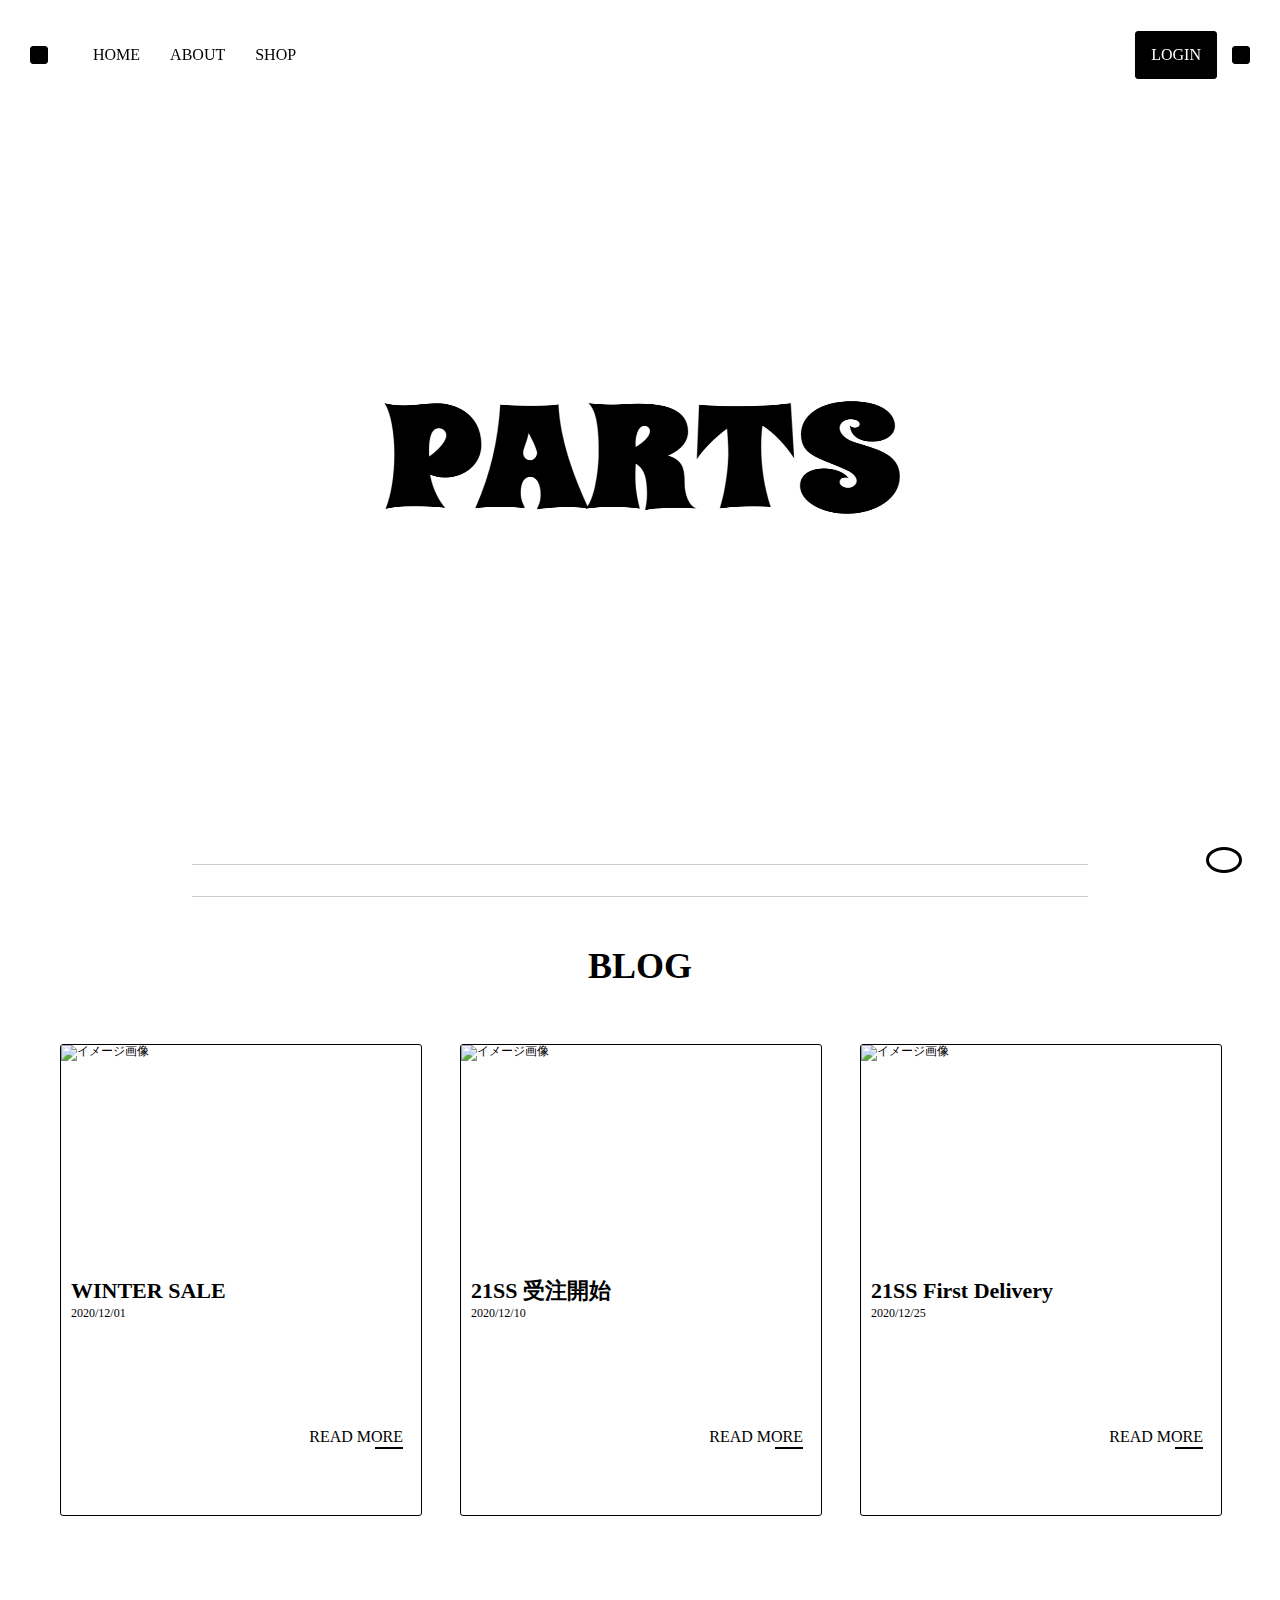
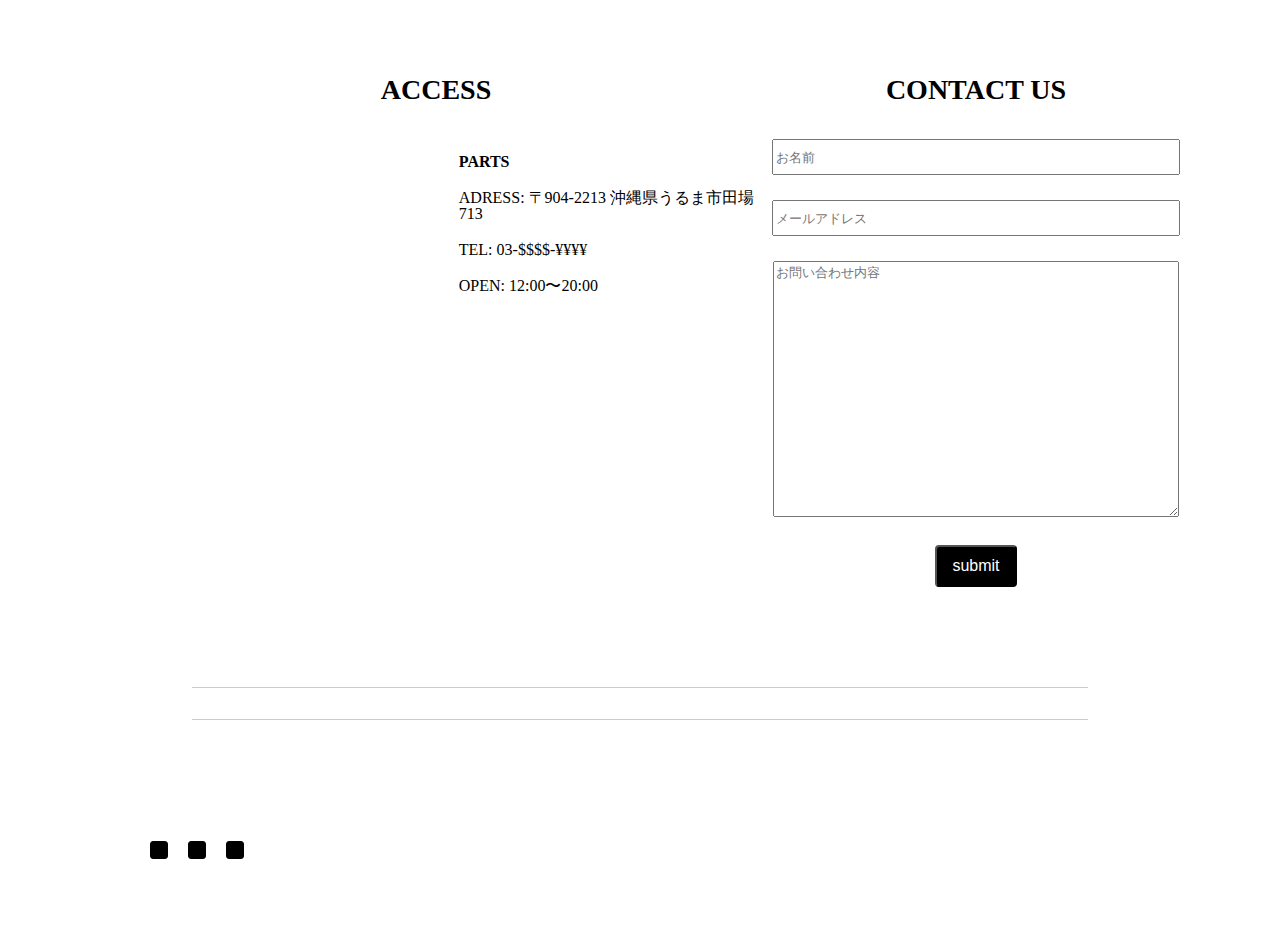
==== index.html @ 4262a375 "shopフォルダの追加" ====
<!DOCTYPE html>
<html lang="ja">
<head>
    <meta charset="UTF-8">
    <meta name="viewport" content="width=device-width, initial-scale=1.0">
    <title>Document</title>
    <link rel="stylesheet" href="css/reset.css">
    <link rel="stylesheet" href="css/style.css">
    <link rel="stylesheet" href="https://use.fontawesome.com/releases/v5.15.1/css/all.css" integrity="sha384-vp86vTRFVJgpjF9jiIGPEEqYqlDwgyBgEF109VFjmqGmIY/Y4HV4d3Gp2irVfcrp" crossorigin="anonymous">
</head>
<body>
    <div class="wrapper">

        <!-- header -->
        <header>
            <!-- header left -->
            <div class="header-left">
                <a class="btn search-btn"><i class="fas fa-search fa-2x"></i></a>
                <nav>
                    <ul class="nav-item">
                        <li>HOME</li>
                        <li>ABOUT</li>
                        <li>SHOP</li>
                    </ul>
                </nav>
            </div>
            <!-- header right -->
            <div class="header-right">
                <a class="btn login-btn">LOGIN</a>
                <a class="btn shopping-btn"><i class="fas fa-shopping-cart fa-2x"></i></a>
            </div>
            <!-- hamburger -->
            <p id="hamburger-btn" class="js-hamburger hamburger">
                <span></span>
            </p>
            <!-- drawer -->
            <div id="drawer-bg">
                <ul>
                    <li>LOGIN</li>
                    <li>HOME</li>
                    <li>ABOUT</li>
                    <li>SHOP</li>
                </ul>
            </div>
        </header>
        <!-- /header -->


        <!-- main-logo -->
        <main>
            <div class="main-logo">
                <p class="main-img"><img src="img/phonto.JPG" alt="PARTS"></p>
            </div>
        </main>
        <!-- /main-logo -->


        <!-- blog -->
        <hr>
        <hr>
        <article>
            <h1 class="title">BLOG</h1>
            <div class="column">
                <section class="blog-content shadow">
                    <p><img src="https://placehold.jp/360x220.png" alt="イメージ画像"></p>
                    <h2 class="blog-title">WINTER SALE</h2>
                    <p>2020/12/01</p>
                    <br>
                    <a href="#" class="read-more">READ MORE<br><span></span></a>
                </section>
                <section class="blog-content shadow">
                    <p><img src="https://placehold.jp/360x220.png" alt="イメージ画像"></p>
                    <h2 class="blog-title">21SS 受注開始</h2>
                    <p>2020/12/10</p>
                    <br>
                    <a href="#" class="read-more">READ MORE<br><span></span></a>
                </section>
                <section class="blog-content shadow">
                    <p><img src="https://placehold.jp/360x220.png" alt="イメージ画像"></p>
                    <h2 class="blog-title">21SS First Delivery</h2>
                    <p>2020/12/25</p>
                    <br>
                    <a href="#" class="read-more">READ MORE<br><span></span></a>
                </section>
            </div>
        </article>
        <!-- /blog -->

        
        <!-- access & contact -->
        <aside>
            <!-- access -->
            <div class="access">
                <h3 class="title">ACCESS</h3>
                <div class="access-content">
                    <iframe src="https://www.google.com/maps/embed?pb=!1m18!1m12!1m3!1d3574.7693866621885!2d127.86210396542214!3d26.36631998336595!2m3!1f0!2f0!3f0!3m2!1i1024!2i768!4f13.1!3m3!1m2!1s0x34e50ee4d616b7fb%3A0x55aae116837e9bf6!2z44GG44KL44G-5biC56uL55Sw5aC05bCP5a2m5qCh!5e0!3m2!1sja!2sjp!4v1608092691627!5m2!1sja!2sjp" width="350" height="400" frameborder="0" style="border:0;" allowfullscreen="" aria-hidden="false" tabindex="0"></iframe>
                    <ul>
                        <li><strong>PARTS</strong></li>
                        <li>ADRESS: 〒904-2213 沖縄県うるま市田場713</li>
                        <li>TEL: 03-$$$$-¥¥¥¥</li>
                        <li>OPEN: 12:00〜20:00</li>
                    </ul>
                </div>
            </div>
            <!-- contact -->
            <div class="contact">
                <h3 class="title">CONTACT US</h3>
                <form>
                    <fieldset>
                        <input class="name" type="text" placeholder="お名前">
                    </fieldset>
                    <fieldset>
                        <input class="email" type="text" placeholder="メールアドレス">
                    </fieldset>
                    <fieldset>
                        <textarea class="inquiry" placeholder="お問い合わせ内容"></textarea>
                    </fieldset>	
                    <button>submit</button>
                </form>
            </div>
        </aside>
        <!-- /access & contact -->


        <!-- footer -->
        <hr>
        <hr>
        <footer>
            <!-- footer-left -->
            <div class="footer-left">
                <ul>
                    <li><a class="btn"><i class="fas fa-envelope fa-2x"></i></a></li>
                    <li><a class="btn"><i class="fas fa-info-circle fa-2x"></i></i></a></li>
                    <li><a class="btn"><i class="fas fa-code-branch fa-2x"></i></a></li>
                </ul>
            </div>
            <!-- footer-right -->
            <div class="footer-right">
                <ul>
                    <li><i class="fab fa-instagram-square fa-2x"></i></li>
                    <li><i class="fab fa-facebook-square fa-2x"></i></li>
                </ul>
            </div>
            <a id="return-top"><i class="fas fa-arrow-up fa-3x"></i></a>
        </footer>
        <!-- /footer -->

    </div>
    <!-- js -->
    <script defer src="https://ajax.googleapis.com/ajax/libs/jquery/3.3.1/jquery.min.js"></script>
    <script defer src="js/main.js"></script>
</body>
</html>
---- css/style.css ----
/* header */
header {
    height: 100px;
    width: 100%;
    display: flex;
    justify-content: space-between;
    padding: 5px 0;
    background-color: rgba(255, 255, 255, .8);
    align-items: center;
    position: fixed;
    margin-top: -300px;
    z-index: 1;
}
/* header-left */
.header-left {
    display: flex;
    justify-content: center;
    margin-left: 30px;
}

.header-left nav {
    margin: auto 0;
}

.header-left .nav-item {
    display: flex;
}

.nav-item li {
    margin-left: 30px;
}

.nav-item li:first-child {
    margin-left: 45px;
}

/* header-right */
.header-right {
    display: flex;
    justify-content: center;
    align-items: center;
}

.header-right a {
    margin-right: 30px;
}

.header-right a:first-child {
    margin-right: 15px;
}

.btn {
    color: #fff;
    background-color: #000;
    border: solid 1px #000;
    padding: 8px 8px;
    display: inline-block;
    border-radius: 3px;
    text-decoration: none;
}

.btn:hover {
  color: #000;
  background-color: #fff;
  cursor: pointer;
  transition: all 0.7s ease;
}

.login-btn {
    padding: 15px 15px;
}

/* hamburger */
.hamburger {
    width: 36px;
    height: 30px;
    margin: 40px 50px 10px auto;
    display: none;
  }
  
  .hamburger span:after,
  .hamburger span:before {
    content: "";
    position: absolute;
    left: 0;
    top: -13px;
  }
  
  .hamburger span:after {
    top: 13px;
  }
  
  .hamburger span {
    position: relative;
    display: block;
  }
  
  .hamburger span,
  .hamburger span:after,
  .hamburger span:before {
    width: 100%;
    height: 6px;
    background-color: #000;
    transition: all 0.5s; 
    backface-visibility: hidden;
    border-radius: 2px;
  }
  
  .hamburger.on span {
    background-color: transparent;
  }
  
  .hamburger.on span:before {
    transform: rotate(45deg) translate(10px, 10px);
  }
  
  .hamburger.on span:after {
    transform: rotate(-45deg) translate(8px, -9px);
  }
/* drawer */
  #drawer-bg {
    display: none;
    position: fixed;
    z-index: 1;
    top: 70px;
    right: 0;
    bottom: 0;
    left: 0;
    background-color: rgba(255, 255, 255, .9);
    color: #000;
  }
  
  #drawer-bg ul {
    text-align: center;
  }
  
  #drawer-bg li {
    font-size: 22px;
    margin-bottom: 35px;
  }
  
  #drawer-bg li:last-child {
    margin-bottom: 0;
  }
  #drawer-bg li:first-child {
    margin-top: 35px;
  }
/* /header */

/* main-logo */
main {
  margin: 300px auto 250px;
}

.main-img {
  display: flex;
  justify-content: space-around;
  transition: all 7s ease;
}

.main-img img {
  height: 314px;
  width: 717px;
}

.main-img .hide {
  opacity: 0;
}
/* /main-logo */

/* blog */
hr {
  width: 70%;
  margin: 30px auto;
}

.title {
  text-align: center;
  font-size: 36px;
  margin-top: 50px;
  margin-bottom: 20px;
}

.column {
  display: grid;
  grid-template-columns: 360px 360px 360px;
  justify-content: space-around;
  padding: 40px;
}

.blog-content {
  width: 360px;
  height: 470px;
  margin-bottom: 20px;
  position: relative;
  border: solid 1px ;
  border-radius: 3px;
}

.blog-title {
  font-size: 22px;
  padding-left: 10px;
}

.blog-content img {
  width: 360px;
  height: 220px;
}

.blog-content p {
  margin-bottom: 15px;
  font-size: 12px;
}

.blog-content p:nth-of-type(2) {
  margin-top: 5px;
  padding-left: 10px;
}

.read-more {
  position: absolute;
  right: 5%;
  bottom: 15%;
  text-decoration: none;
  color: #000;
}

.read-more span {
  background-color: #000;
  height: 2px;
  display: block;
  position: absolute;
  width: 30%;
  bottom: -30%;
  right: 0;
}

/* shadow */
.shadow {
  display: inline-block;
  transition: all .6s ease-in-out;
}

.shadow img {
  display: block;
  margin-right: -15px;
}

.shadow:hover {
  box-shadow: 1px 1px 12px rgba(0, 0, 0, .45);
}
/* /shadow */
/* /blog */

/* access & contact */
aside {
  display: flex;
  justify-content: space-around;
  margin: 50px 100px 100px;
}

aside .title {
  font-size: 28px;
}
/* access */
.access {
  align-items: center;
}

.access-content {
  display: flex;
  margin-top: 30px;
}

.access-content li {
  margin-top: 20px;
  padding-left: 15px;
}

iframe {
  z-index: 0;
  -webkit-filter: grayscale(100%);
  -moz-filter: grayscale(100%);
  -ms-filter: grayscale(100%);
  -o-filter: grayscale(100%);
  filter: grayscale(100%);
  -webkit-transition: all 0.7s ease;
  -moz-transition: all 0.7s ease;
  -o-transition: all 0.7s ease;
  transition: all  0.7s ease;
}

iframe:hover {
  -webkit-filter: grayscale(0%);
  -moz-filter: grayscale(0%);
  -ms-filter: grayscale(0%);
  -o-filter: grayscale(0%);
  filter: grayscale(0%);
}
/* /access */

/* contact */
.contact {
  text-align: center;
}

.contact fieldset {
  margin-bottom: 25px;
}

.contact fieldset:first-child {
  margin-top: 35px;
}

fieldset .name,
fieldset .email {
  width: 400px;
  height: 30px;
}

fieldset .inquiry {
  width: 400px;
  height: 250px;
}

.contact button {
  color: #fff;
  background-color: #000;
  font-size: 16px;
  border-radius: 4px;
  padding: 10px 15px;
}

.contact button:hover {
  color: #000;
  background-color: #fff;
  cursor: pointer;
  transition: all 0.7s ease;
}
/* /contact */
/* /access & contact */

/* footer */
footer {
    height: 200px;
    display: flex;
    justify-content: space-between;
    align-items: center;
}

footer ul {
    display: flex;
}

/* footer-left */
.footer-left {
    margin-left: 150px;
}

.footer-left li {
    margin-left: 20px;
}

.footer-left li:first-child {
    margin-left: 0;
}

/* footer-right */
.footer-right {
    margin-right: 150px;
}
.footer-right li {
    margin-right: 40px;
    color: #778899;
}

/* return top */
#return-top {
  position: fixed;
  bottom: 3%;
  right: 3%;
  padding: 10px 15px;
  border: solid 3px #000;
  border-radius: 50%;
}

#return-top:hover {
  color: #fff;
  background-color: #000;
  cursor: pointer;
  transition: all 0.7s ease;
}
/* /return top */
/* /footer */


/* responsive */
@media screen and (max-width: 767px) {
  body {
    min-width: 375px;
    max-width: 767px;
  }

  /* header */
  header {
    height: 80px;
    width: 100%;
  }

  .btn {
    font-size: 12px;
  }

  .header-left {
    margin-left: 50px;
  }

  .header-left nav {
    display: none;
  }

  .header-right {
    margin-left: 30px;
  }

  .header-right .login-btn {
    display: none;
  }

  /* hamburger */
  .hamburger {
    display: block;
  }

  /* drawer */

  /* main-logo */
  .main-img img {
    width: 350px;
    height: 150px;
    z-index: 0;
  }

  /* blog */
  .title {
    margin-bottom: 0;
    font-size: 26px;
  }

  .column {
    display: flex;
    flex-direction: column;
    align-items: center;
    padding: 20px;
  }

  .blog-content {
    font-size: 22px;
    width: 300px;
    height: 400px;
    font-size: 18px;
  }

  .blog-content img {
    height: 200px;
    width: 300px;
  }

  .blog-title {
    font-size: 18px;
  }

  .read-more {
    bottom: 7%;
  }

  /* access & contact */
  aside {
    display: flex;
    flex-direction: column;
    justify-content: start;
    margin: 50px 0 100px;
  }

  aside .title {
    font-size: 24px;
  }

  /* access */
  .access-content {
    flex-direction: column;
    align-items: center;
  }

  .access-content li {
    font-size: 12px;
    margin-top: 10px;
    padding-left: 0;
  }

  .access-content iframe {
    height: 300px;
    width: 250px;
  }

  /* contact */
  .contact {
    margin-top: 30px;
  }

  .contact fieldset:first-child {
    margin-top: 15px;
  }

  fieldset .name,
  fieldset .email {
    width: 300px;
  }

  fieldset .inquiry {
    width: 300px;
    height: 200px;
  }

  .contact button {
    font-size: 12px;
    padding: 5px 10px;
  }

  /* footer */
  footer {
    justify-content: space-around;
    flex-direction: column-reverse;
    height: 150px;
  }

  .footer-right {
    margin-right: 0;
  }

  .footer-right li:last-child {
    margin-right: 0;
  }

  .footer-left {
    margin-left: 0;
  }

  #return-top {
    padding: 3px 6px;
    font-size: 10px;
  }

}
/* /responsive */
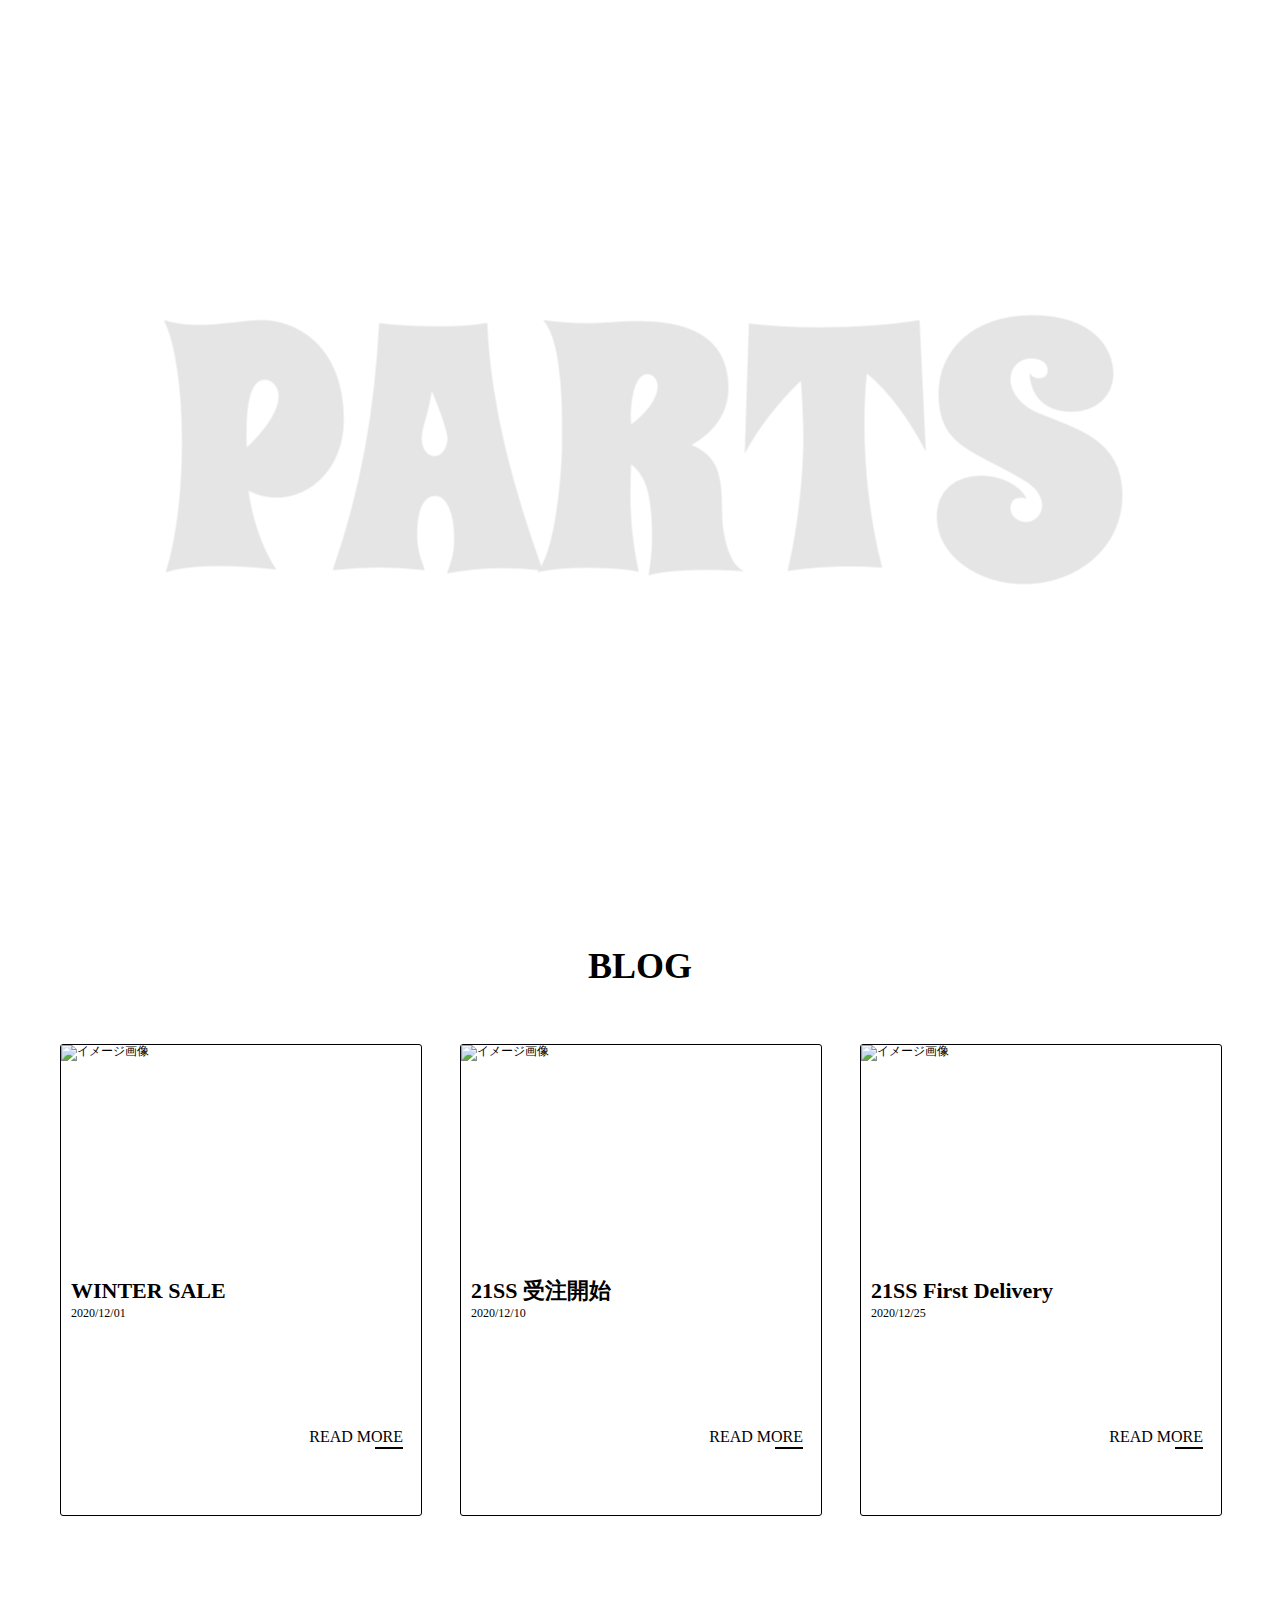
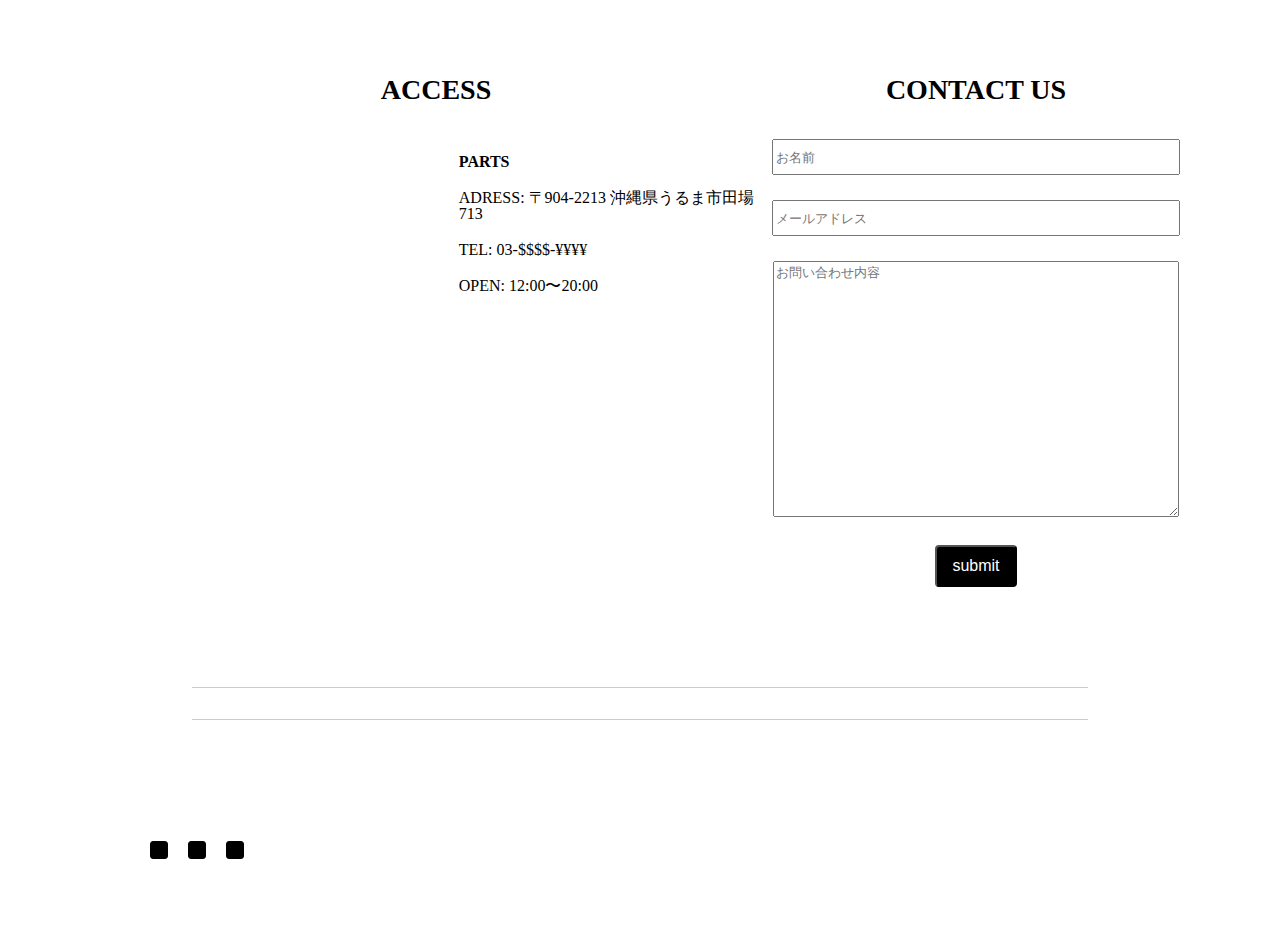
==== commit 236d362e: "画像の削除と追加" ====
--- a/index.html
+++ b/index.html
@@ -3,7 +3,7 @@
 <head>
     <meta charset="UTF-8">
     <meta name="viewport" content="width=device-width, initial-scale=1.0">
-    <title>Document</title>
+    <title>PARTS</title>
     <link rel="stylesheet" href="css/reset.css">
     <link rel="stylesheet" href="css/style.css">
     <link rel="stylesheet" href="https://use.fontawesome.com/releases/v5.15.1/css/all.css" integrity="sha384-vp86vTRFVJgpjF9jiIGPEEqYqlDwgyBgEF109VFjmqGmIY/Y4HV4d3Gp2irVfcrp" crossorigin="anonymous">
@@ -18,9 +18,9 @@
                 <a class="btn search-btn"><i class="fas fa-search fa-2x"></i></a>
                 <nav>
                     <ul class="nav-item">
-                        <li>HOME</li>
-                        <li>ABOUT</li>
-                        <li>SHOP</li>
+                        <li><a href="index.html">HOME</a></li>
+                        <li><a>ABOUT</a></li>
+                        <li><a href="shop/shop.html">SHOP</a></li>
                     </ul>
                 </nav>
             </div>
@@ -37,9 +37,9 @@
             <div id="drawer-bg">
                 <ul>
                     <li>LOGIN</li>
-                    <li>HOME</li>
-                    <li>ABOUT</li>
-                    <li>SHOP</li>
+                    <li><a href="index.html">HOME</a></li>
+                    <li><a>ABOUT</a></li>
+                    <li><a href="shop/shop.html">SHOP</a></li>
                 </ul>
             </div>
         </header>
@@ -145,6 +145,12 @@
         </footer>
         <!-- /footer -->
 
+        <!-- logo-fade -->
+        <div class="logo-fade">
+            <p><img src="img/phonto.JPG" alt="PARTS"></p>
+        </div>
+        <!-- /logo-fade -->
+
     </div>
     <!-- js -->
     <script defer src="https://ajax.googleapis.com/ajax/libs/jquery/3.3.1/jquery.min.js"></script>
--- a/css/style.css
+++ b/css/style.css
@@ -68,6 +68,12 @@
 
 .login-btn {
     padding: 15px 15px;
+}
+
+.nav-item a,
+#drawer-bg a {
+  color: #000;
+  text-decoration: none;
 }
 
 /* hamburger */
@@ -391,6 +397,26 @@
   transition: all 0.7s ease;
 }
 /* /return top */
+
+/* logo-fade */
+.logo-fade{
+	background: #FFF;
+	position: fixed;
+	top: 0;
+	left: 0;
+	height: 100%;
+	width: 100%;
+	z-index: 999;
+}
+.logo-fade p {
+	position: fixed;
+	left: 50%;
+	top: 50%;
+	transform: translate(-50%, -50%);
+	display: none;
+	z-index: 9999;
+}
+/* /logo-fade */
 /* /footer */
 
 
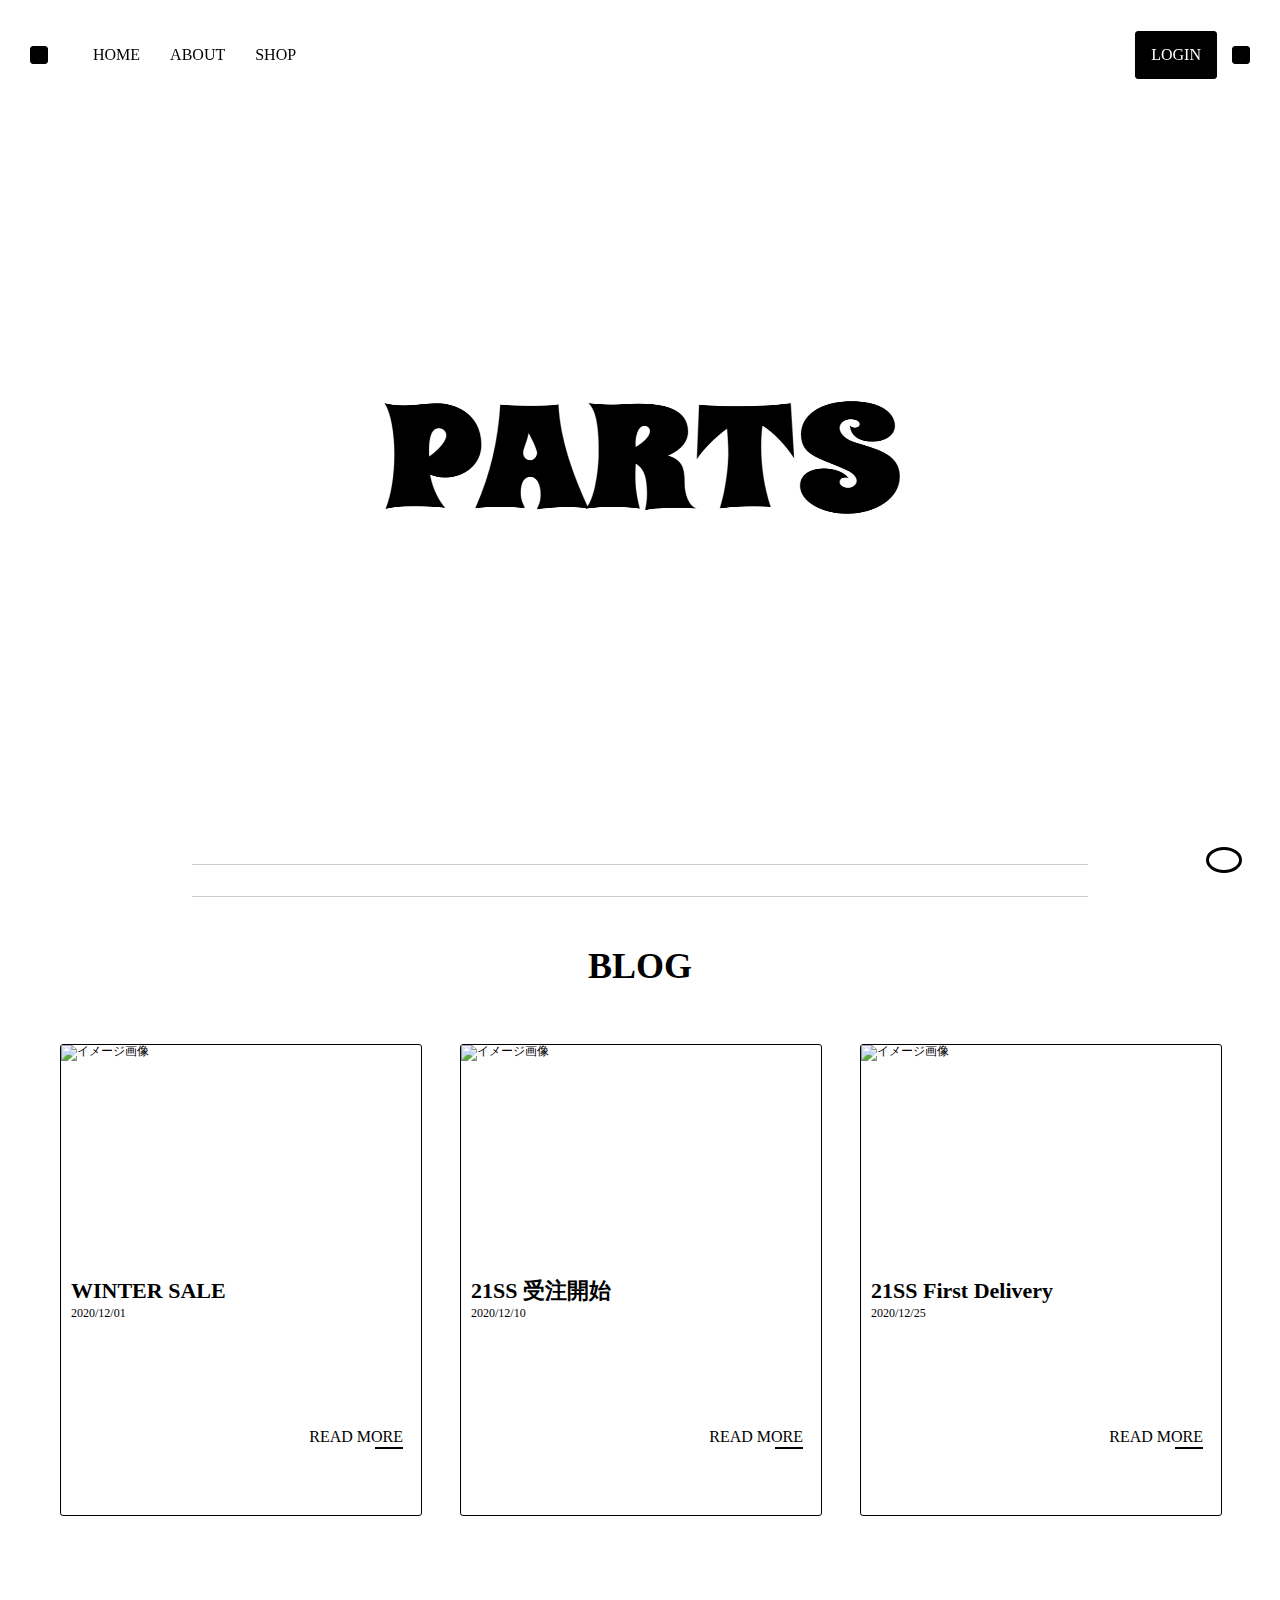
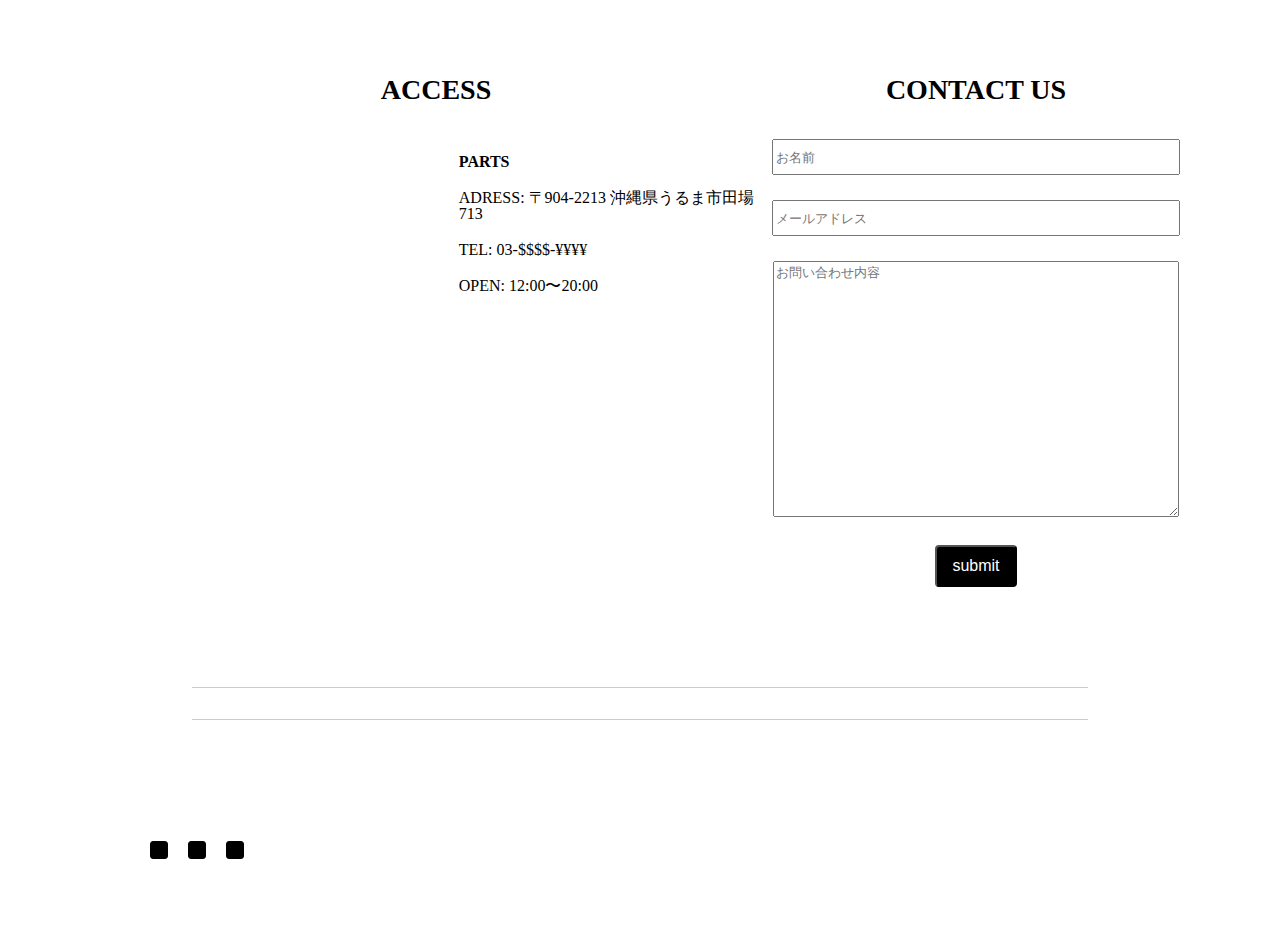
==== commit 9e0e72db: "修正" ====
--- a/index.html
+++ b/index.html
@@ -19,7 +19,7 @@
                 <nav>
                     <ul class="nav-item">
                         <li><a href="index.html">HOME</a></li>
-                        <li><a>ABOUT</a></li>
+                        <li><a href="#">ABOUT</a></li>
                         <li><a href="shop/shop.html">SHOP</a></li>
                     </ul>
                 </nav>
@@ -146,9 +146,9 @@
         <!-- /footer -->
 
         <!-- logo-fade -->
-        <div class="logo-fade">
+        <!-- <div class="logo-fade">
             <p><img src="img/phonto.JPG" alt="PARTS"></p>
-        </div>
+        </div> -->
         <!-- /logo-fade -->
 
     </div>
--- a/css/style.css
+++ b/css/style.css
@@ -28,6 +28,10 @@
 
 .nav-item li {
     margin-left: 30px;
+}
+
+.nav-item li:hover {
+    border-bottom: solid 1px #000;
 }
 
 .nav-item li:first-child {
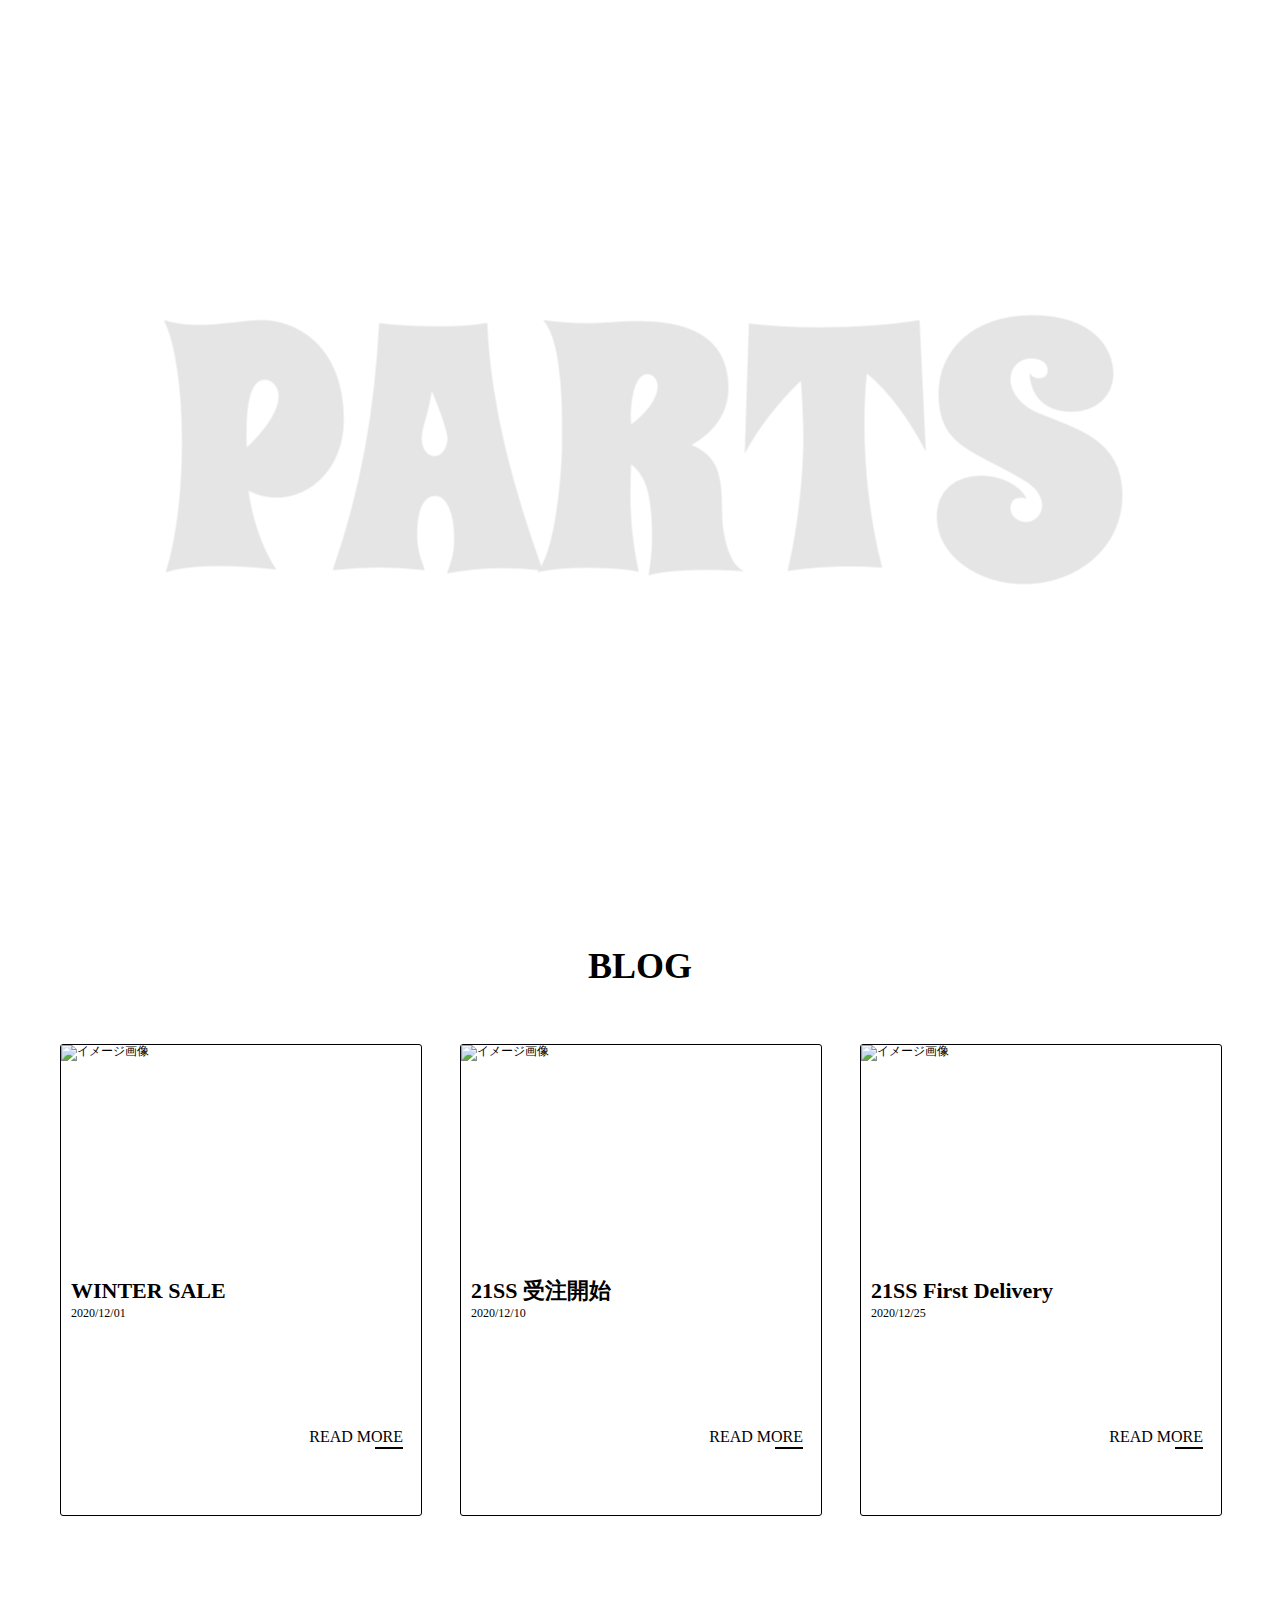
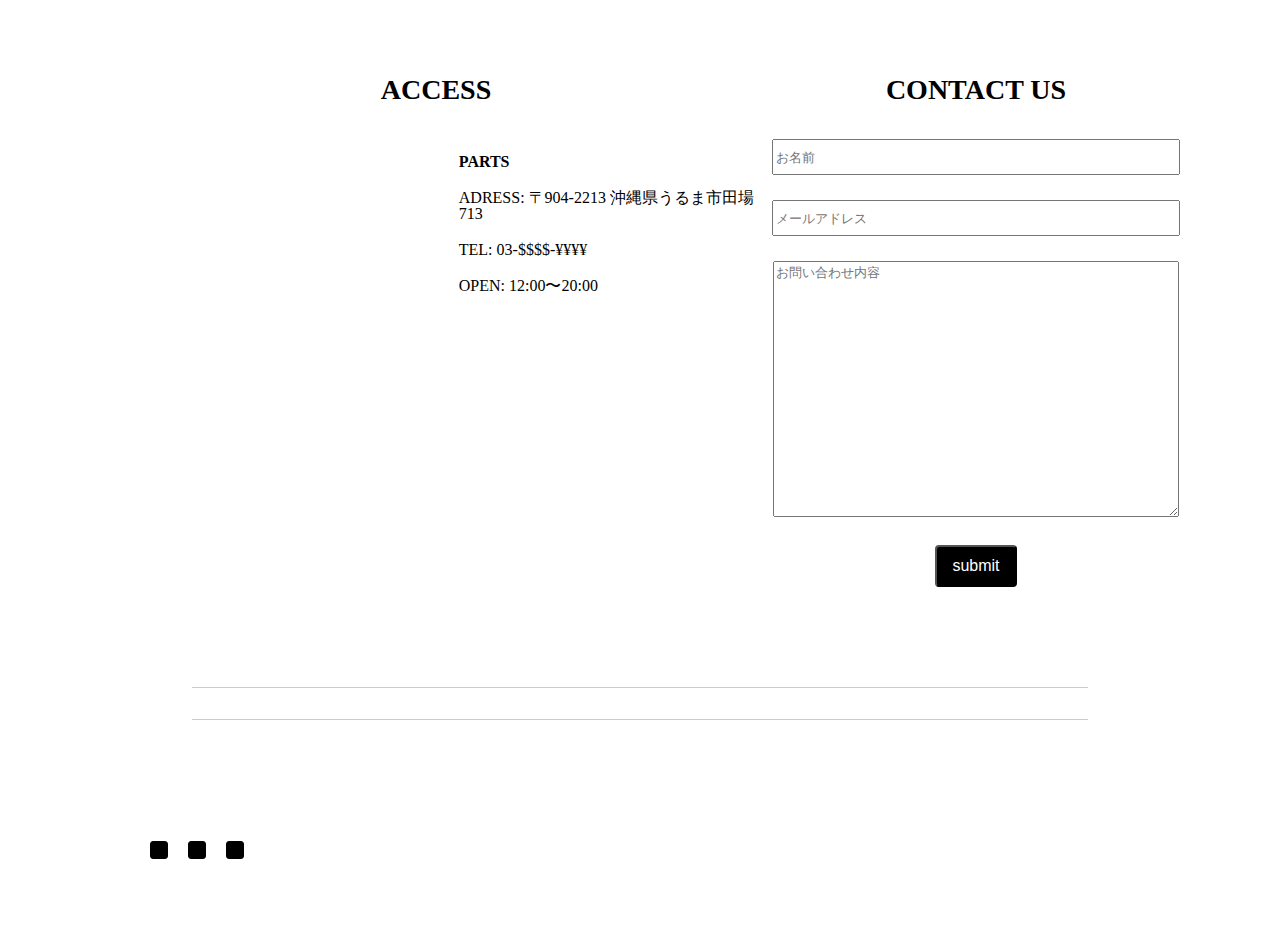
==== commit ace6bb98: "add img" ====
--- a/index.html
+++ b/index.html
@@ -36,9 +36,9 @@
             <!-- drawer -->
             <div id="drawer-bg">
                 <ul>
-                    <li>LOGIN</li>
+                    <li><a href="#" class="login">LOGIN</a></li>
                     <li><a href="index.html">HOME</a></li>
-                    <li><a>ABOUT</a></li>
+                    <li><a href="#">ABOUT</a></li>
                     <li><a href="shop/shop.html">SHOP</a></li>
                 </ul>
             </div>
@@ -145,11 +145,28 @@
         </footer>
         <!-- /footer -->
 
+
         <!-- logo-fade -->
-        <!-- <div class="logo-fade">
+        <div class="logo-fade">
             <p><img src="img/phonto.JPG" alt="PARTS"></p>
-        </div> -->
+        </div>
         <!-- /logo-fade -->
+
+
+        <!-- modal -->
+        <div class="modal-content">
+            <div class="modal-close">
+                <span class="js-modal-close">×</span>
+            </div>
+            <form class="modal-form">
+                <input class="modal-form-email" type="email" placeholder="メールアドレス">
+                <input class="modal-form-password" type="password" placeholder="パスワード">
+                <button id="js-modal-form-btn" class="modal-form-btn register">LOGIN</button>
+            </form>
+            <p><a>※新規登録はこちらから</a></p>
+        </div>
+        <div id="modal-bg" class="js-modal-close"></div>
+        <!-- /modal -->
 
     </div>
     <!-- js -->
--- a/css/style.css
+++ b/css/style.css
@@ -423,6 +423,83 @@
 /* /logo-fade */
 /* /footer */
 
+/* modal */
+#modal-bg {
+	display: none;
+	position: fixed;
+	top: 0;
+	right: 0;
+	bottom: 0;
+	left: 0;
+	background-color: rgba(0,0,0, .5);
+	z-index: 100;
+}
+
+.modal-content {
+	display: none;
+	position: fixed;
+	top: 50%;
+	left: 50%;
+	margin-top: -150px;
+	margin-left: -200px;
+	padding: 20px;
+	height: 300px;
+	width: 400px;
+	background-color: #fff;
+	border-radius: 10px;
+	z-index: 101;
+}
+
+.modal-close {
+	display: flex;
+	justify-content: flex-end;
+	font-size: 30px;
+}
+
+.modal-close > span {
+	cursor: pointer;
+}
+
+.modal-form {
+	display: flex;
+	flex-direction: column;
+	align-items: center;
+	justify-content: space-around;
+	height: 90%;
+}
+
+.modal-form-email,
+.modal-form-password {
+	width: 90%;
+	height: 50px;
+}
+
+.modal-form-btn {
+	padding: 10px 50px;
+	cursor: pointer;
+  color: #fff;
+  background-color: #000;
+	font-weight: bold;
+	font-size: 16px;
+	border-radius: 2px;
+}
+
+.modal-form-btn:hover {
+  color: #000;
+  background-color: #FFF;
+  cursor: pointer;
+  transition: all 0.7s ease;
+}
+
+.modal-content P {
+  text-align: center;
+}
+
+.modal-content a {
+  border-bottom: solid 1px #000;
+}
+/* /modak */
+
 
 /* responsive */
 @media screen and (max-width: 767px) {
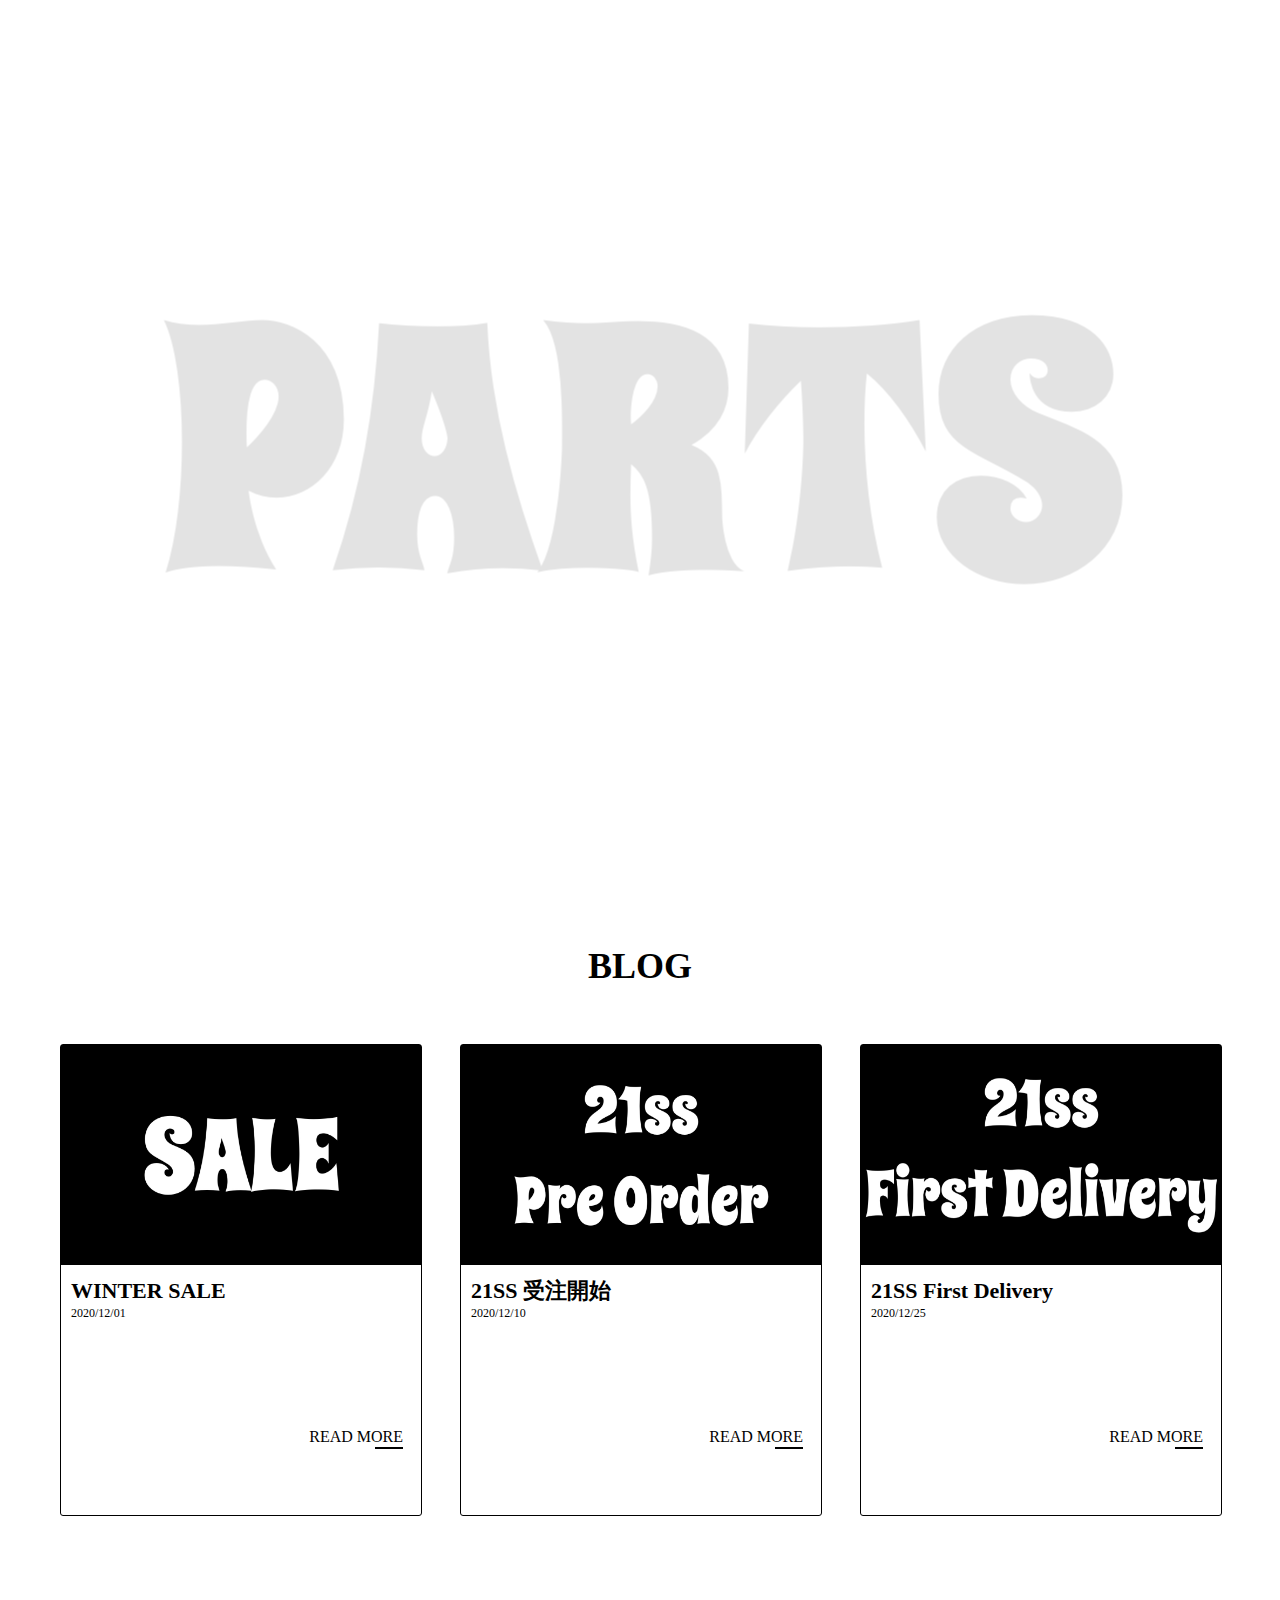
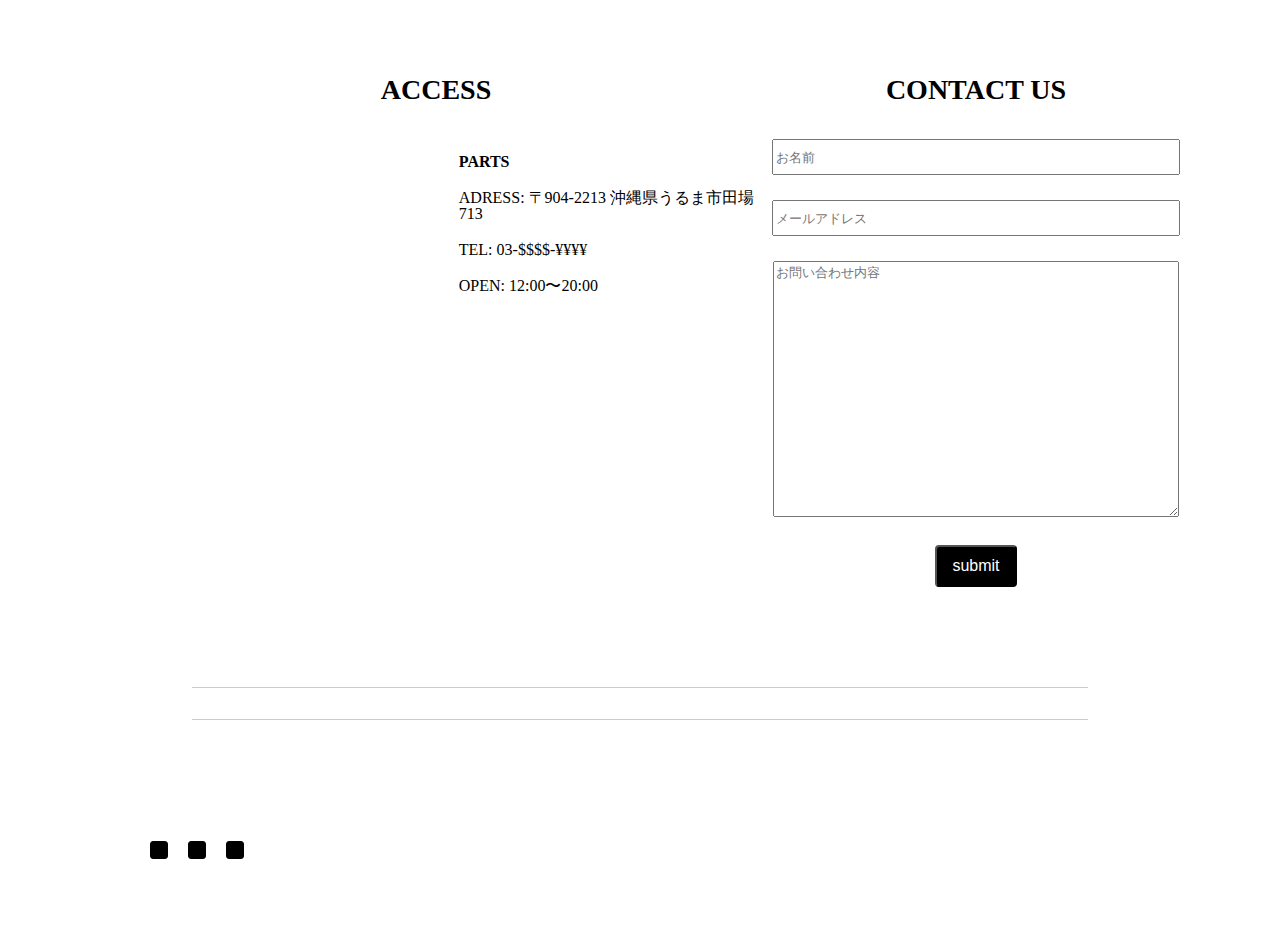
==== commit 5676a7a7: "モーダルの調整とダウンメニュー" ====
--- a/index.html
+++ b/index.html
@@ -62,21 +62,21 @@
             <h1 class="title">BLOG</h1>
             <div class="column">
                 <section class="blog-content shadow">
-                    <p><img src="https://placehold.jp/360x220.png" alt="イメージ画像"></p>
+                    <p><img src="img/phonto 8.JPG" alt="イメージ画像"></p>
                     <h2 class="blog-title">WINTER SALE</h2>
                     <p>2020/12/01</p>
                     <br>
                     <a href="#" class="read-more">READ MORE<br><span></span></a>
                 </section>
                 <section class="blog-content shadow">
-                    <p><img src="https://placehold.jp/360x220.png" alt="イメージ画像"></p>
+                    <p><img src="img/phonto 9.JPG" alt="イメージ画像"></p>
                     <h2 class="blog-title">21SS 受注開始</h2>
                     <p>2020/12/10</p>
                     <br>
                     <a href="#" class="read-more">READ MORE<br><span></span></a>
                 </section>
                 <section class="blog-content shadow">
-                    <p><img src="https://placehold.jp/360x220.png" alt="イメージ画像"></p>
+                    <p><img src="img/phonto 10.JPG" alt="イメージ画像"></p>
                     <h2 class="blog-title">21SS First Delivery</h2>
                     <p>2020/12/25</p>
                     <br>
--- a/css/style.css
+++ b/css/style.css
@@ -498,7 +498,7 @@
 .modal-content a {
   border-bottom: solid 1px #000;
 }
-/* /modak */
+/* /modal */
 
 
 /* responsive */
@@ -658,5 +658,12 @@
     font-size: 10px;
   }
 
+  /* modal */
+  .modal-content {
+    width: 300px;
+    height: 250px;
+    margin-left: -170px;
+  }
+
 }
 /* /responsive */